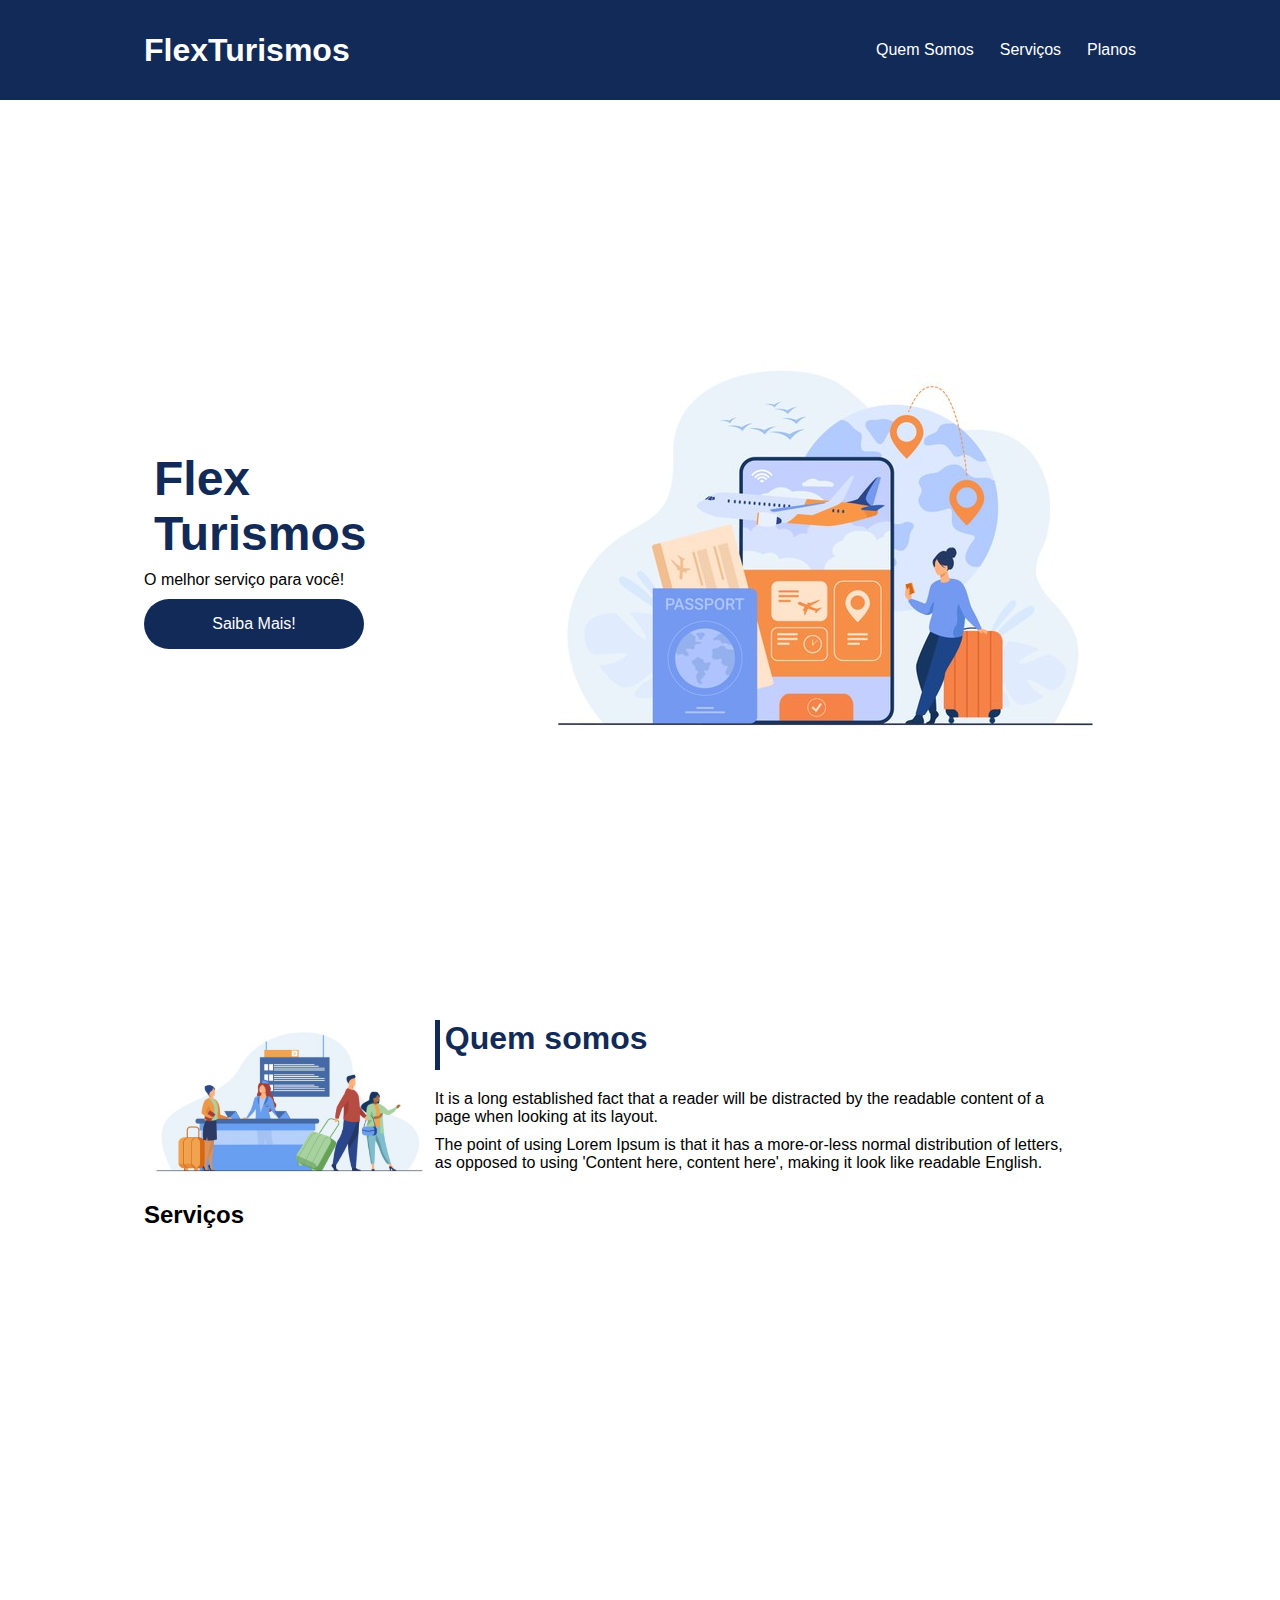
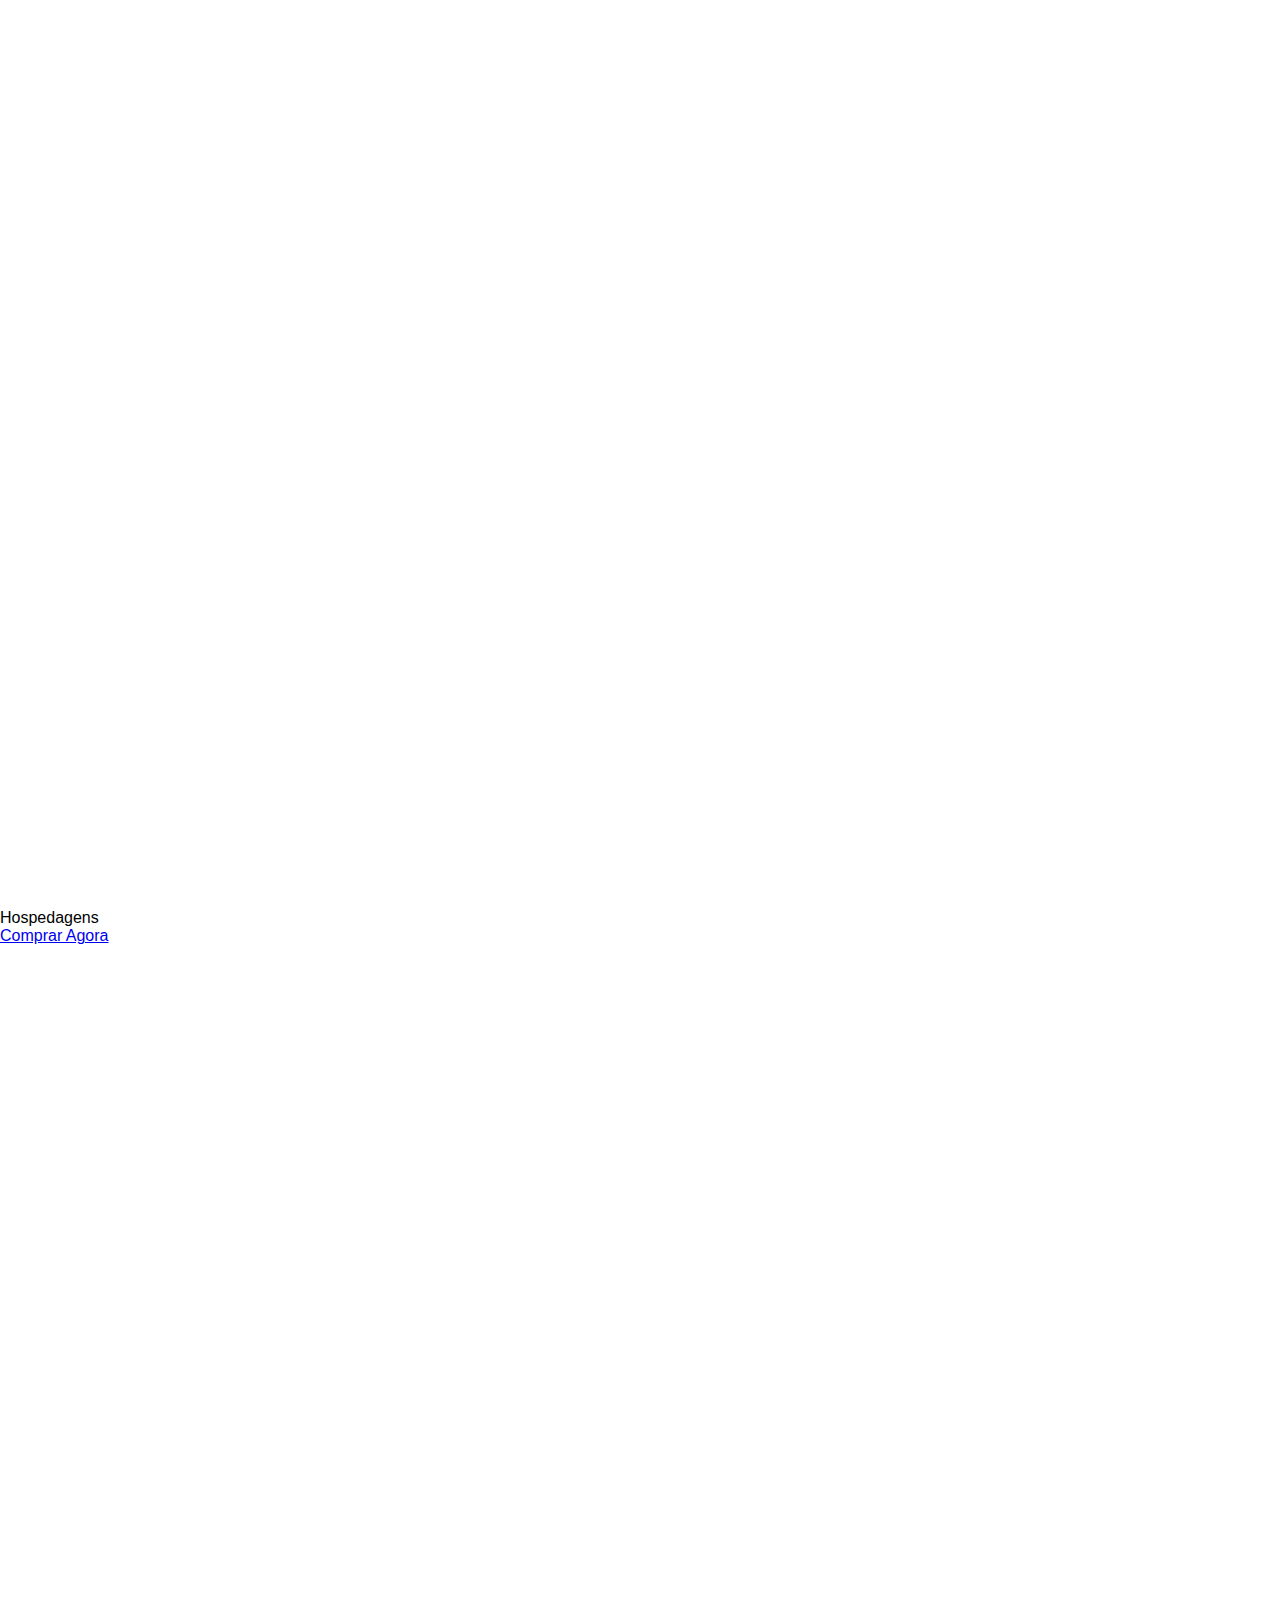
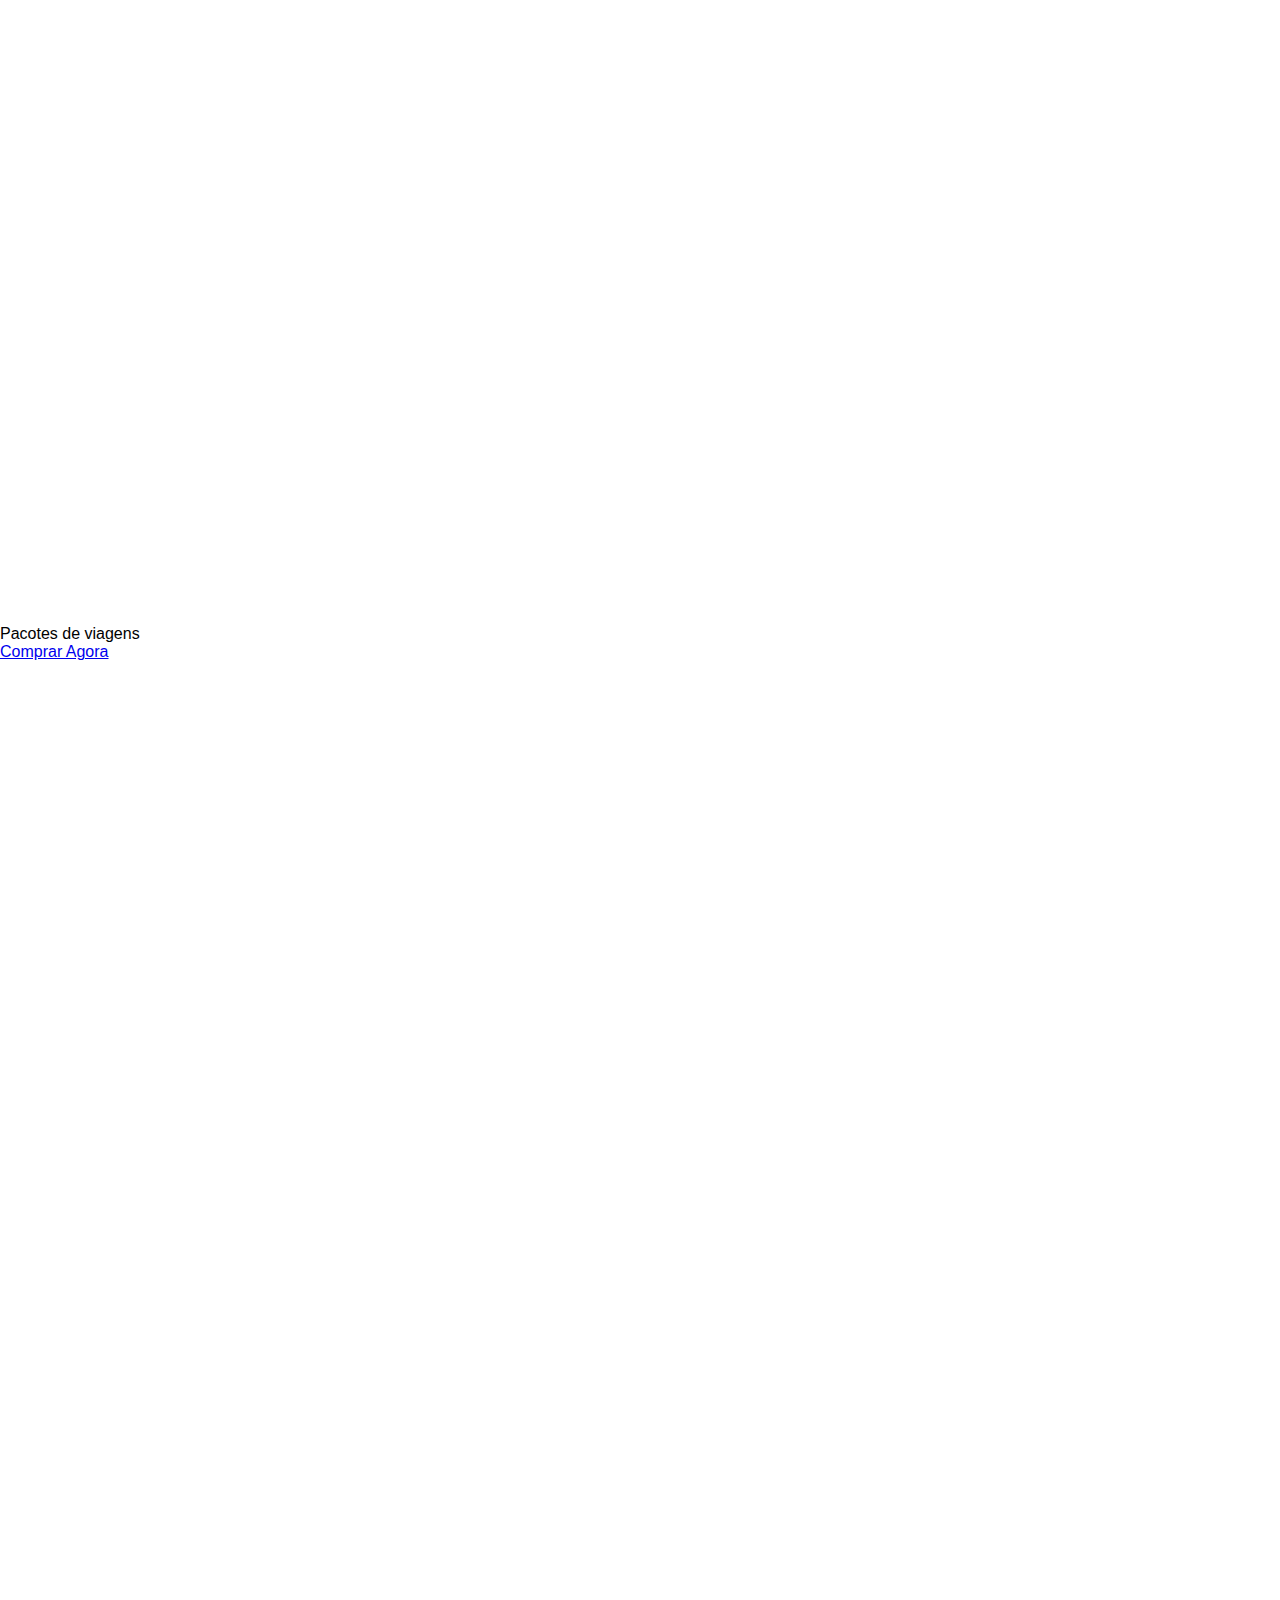
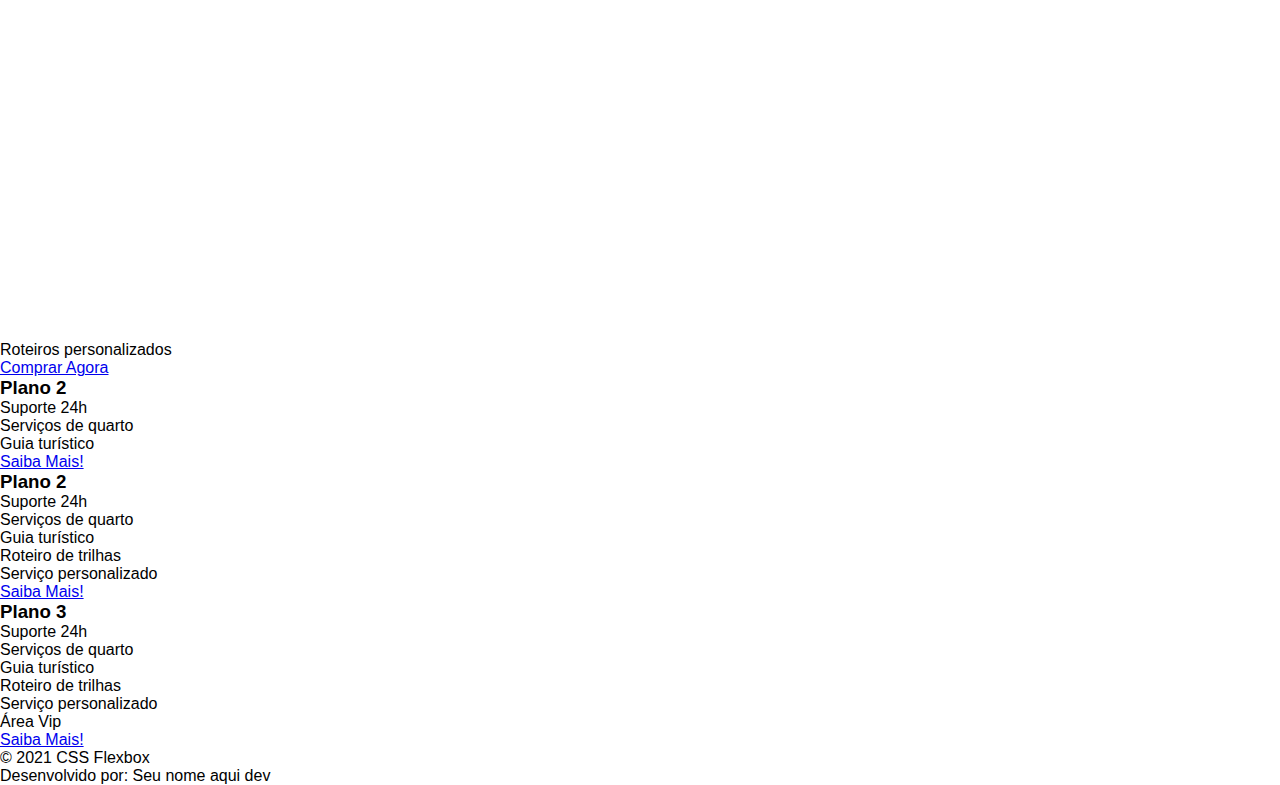
==== flexbox-proj/project-flexbox-dio/flex-projeto/index.html @ 32c7cf20 "Add files via upload" ====
<!DOCTYPE html>
<html lang="pt-br">
<head>
    <meta charset="UTF-8">
    <meta name="viewport" content="width=device-width, initial-scale=1.0">
    <title>Flex Turismos</title>
    <link rel="stylesheet" href="./style.css">
    <link rel="preconnect" href="https://fonts.googleapis.com">
    <link rel="preconnect" href="https://fonts.gstatic.com" crossorigin>
    <link href="https://fonts.googleapis.com/css2?family=Open+Sans:ital,wght@0,300;0,400;0,600;0,700;1,300;1400">
</head>
<body>
    <header>
        <div class="flex-container menu">
            <div><h1>FlexTurismos</h1></div>
            <ul class="list-items">
                <li><a href="#quem-somos">Quem Somos</a></li>
                <li><a href="#servicos">Serviços</a></li>
                <li><a href="#planos">Planos</a></li>
            </div>
        </ul>
    </header>

    <div class="flex-container apresentacao">
        <div class="texto-apresentacao">
            <h1>Flex <br>Turismos</h1>
            <p>O melhor serviço para você!</p>
            <a href="">Saiba Mais!</a>
        </div>

        <div>
            <div><img src="./images/0-main.png" alt="banner de apresentação"></div>
        </div>
    </div>

    <div class="flex-container" id="quem-somos">
        <div>
            <h2>Quem somos</h2>
            <p>It is a long established fact that a reader will be distracted by the readable content of a page when looking at its layout. </p>
            <p>The point of using Lorem Ipsum is that it has a more-or-less normal distribution of letters, as opposed to using 'Content here, content here', making it look like readable English.</p>
        </div>

        <div>
            <img src="./images/1-quem-somos.png" alt="balcão de atendimento">
        </div>
    </div>

    <div>
        <div class="flex-container">
            <h2>Serviços</h2>
        </div>

        <div>
            <div>
                <div><img src="./images/icon-2.png" alt="hospedagens"></div>
                <p>Hospedagens</p>
                <a href="#">Comprar Agora</a>
            </div>

            <div>
               <div><img src="./images/icon-1.png" alt="pacote de viagens"></div>
               <p>Pacotes de viagens</p>
               <a href="#">Comprar Agora</a>
            </div>

            <div>
                <div><img src="./images/icon-3.png" alt="roteiros personalizados"></div>
                <p>Roteiros personalizados</p>
                <a href="#">Comprar Agora</a>
            </div>

        </div>
    </div>

    <div>

        <div>
            <h3>Plano 2</h3>
            <ul>
                <li>Suporte 24h</li>
                <li>Serviços de quarto</li>
                <li>Guia turístico</li>
            </ul>
            <a href="#">Saiba Mais!</a>
        </div>

        <div>
            <h3>Plano 2</h3>
            <ul>
                <li>Suporte 24h</li>
                <li>Serviços de quarto</li>
                <li>Guia turístico</li>
                <li>Roteiro de trilhas</li>
                <li>Serviço personalizado</li>
            </ul>
            <a href="#">Saiba Mais!</a>
        </div>

        <div>
            <h3>Plano 3</h3>
            <ul>
                <li>Suporte 24h</li>
                <li>Serviços de quarto</li>
                <li>Guia turístico</li>
                <li>Roteiro de trilhas</li>
                <li>Serviço personalizado</li>
                <li>Área Vip</li>
            </ul>
            <a href="#">Saiba Mais!</a>
        </div>
    </div>

    <footer>
        <p>&copy; 2021 CSS Flexbox</p>
        <p>Desenvolvido por: Seu nome aqui dev</p>
    </footer>
</body>
</html>
---- flexbox-proj/project-flexbox-dio/flex-projeto/style.css ----
* {
  margin: 0;
  padding: 0;
  font-family: "Open Sans", sans-serif;
}

ul {
  list-style: none;
  margin: 0;
  padding: 0;
}

ul li a {
  text-decoration: none;
}

div img{
  display: block;
  width: 100%;

}

.flex-container {
  display: flex;
  max-width: 992px;
  margin: auto;
  width: 100%;
}

header {
  background-color: #122a57;
  height: 100px;
  display: flex;
  align-items: center;
  color: #fff;
}

header .list-items {
  display: flex;
  max-width: 260px;
  width: 100%;
  justify-content: space-between;
  align-items: center;
}

.list-items li a {
  color: #fff;
}

header .menu {
  justify-content: space-between;
}

.apresentacao {
  height: 100vh;
  align-items: center;
  justify-content: space-between;
}

.apresentacao .texto-apresentacao {
  min-height: 200px;
}

.texto-apresentacao h1 {
  color: #122a57;
  font-size: 48px;
  margin: 10px;
}

.texto-apresentacao a {
  background-color: #122a57;
  color: #fff;
  text-align: center;
  border-radius: 30px;
  width: 220px;
  display: block;
  text-decoration: none;
  height: 50px;
  line-height: 50px;
  margin-top: 10px;
  margin-bottom: 10px;
}

#quem-somos {
  flex-direction: row-reverse;
  align-items: center;
  justify-content: space-between;
}

#quem-somos h2{
  font-size: 32px;
  color: #122a57;
  display: flex;
  margin-bottom: 20px;

}

#quem-somos h2::before{
  content: "";
  height: 50px;
  width: 5px;
  margin-right: 5px;
  background-color: #122a57;
  position: relative;
}

#quem-somos p{
  margin-bottom: 10px;
  width: 90%;
}
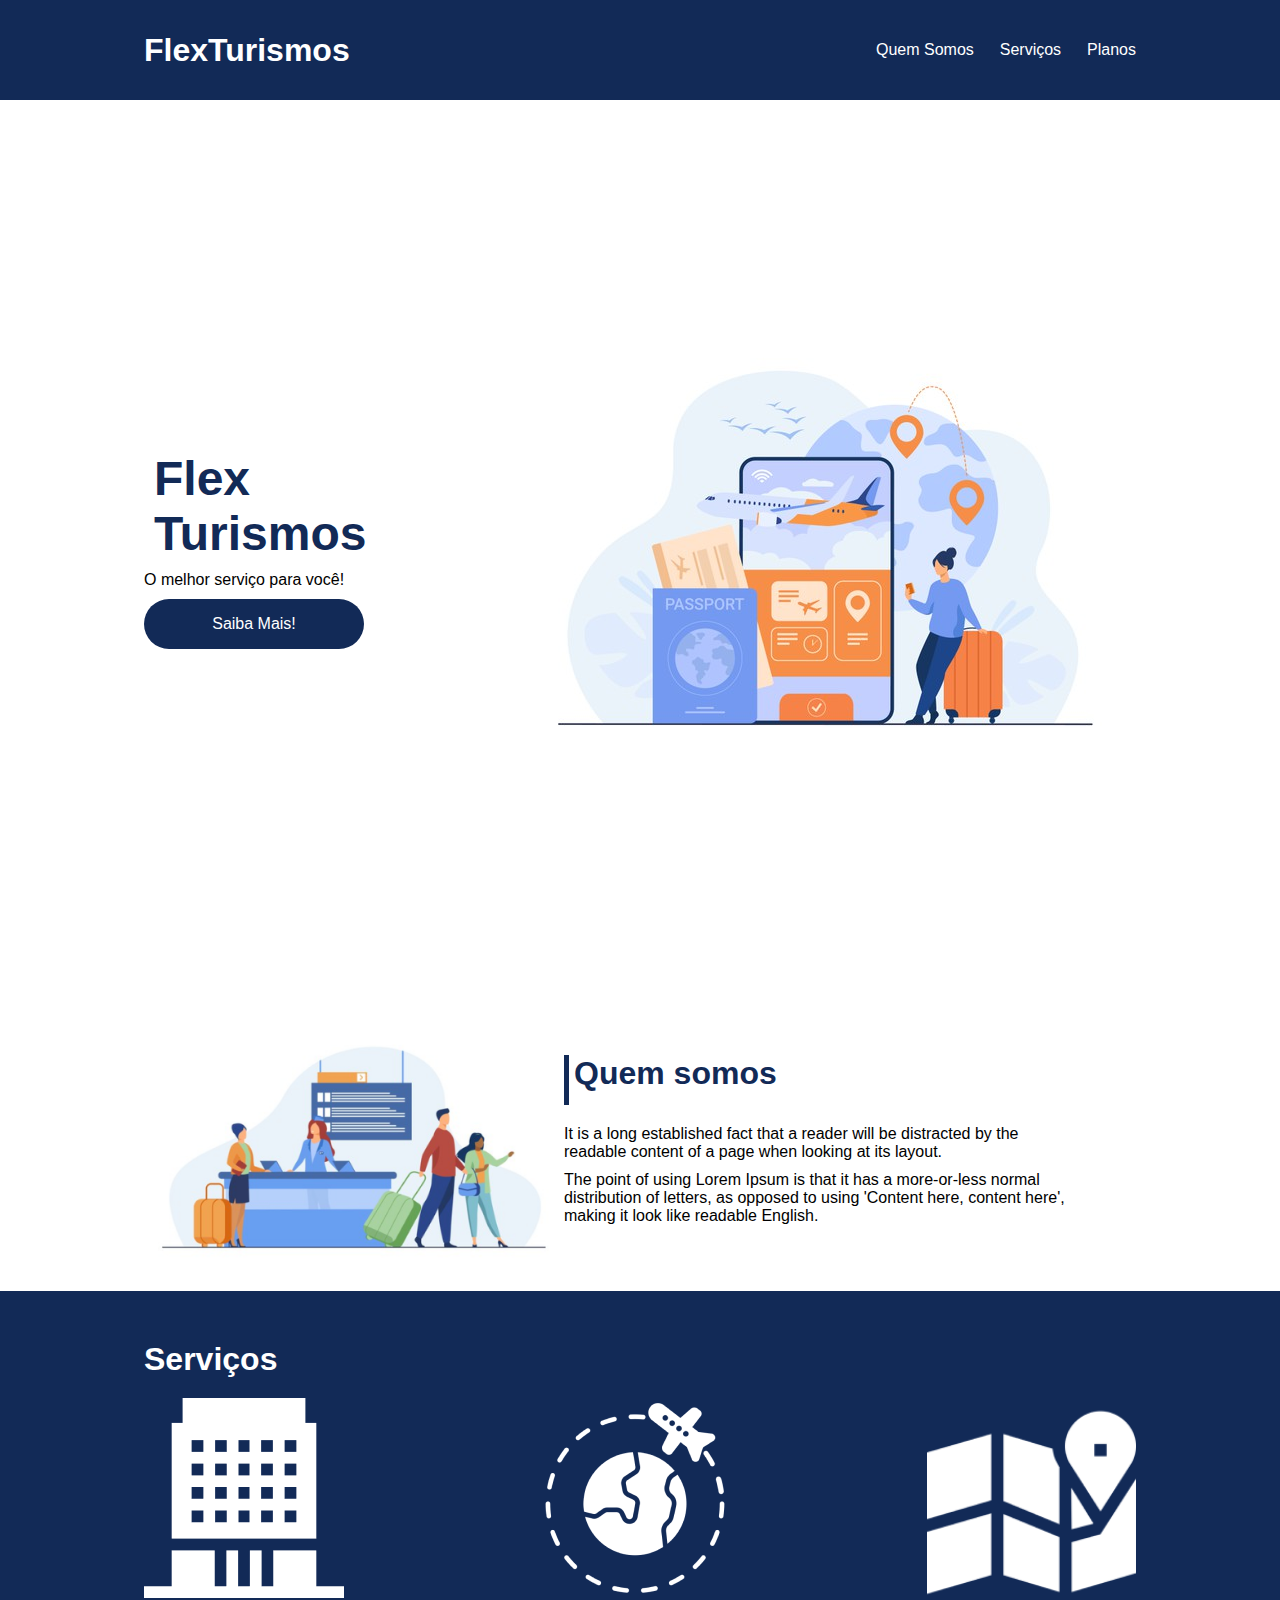
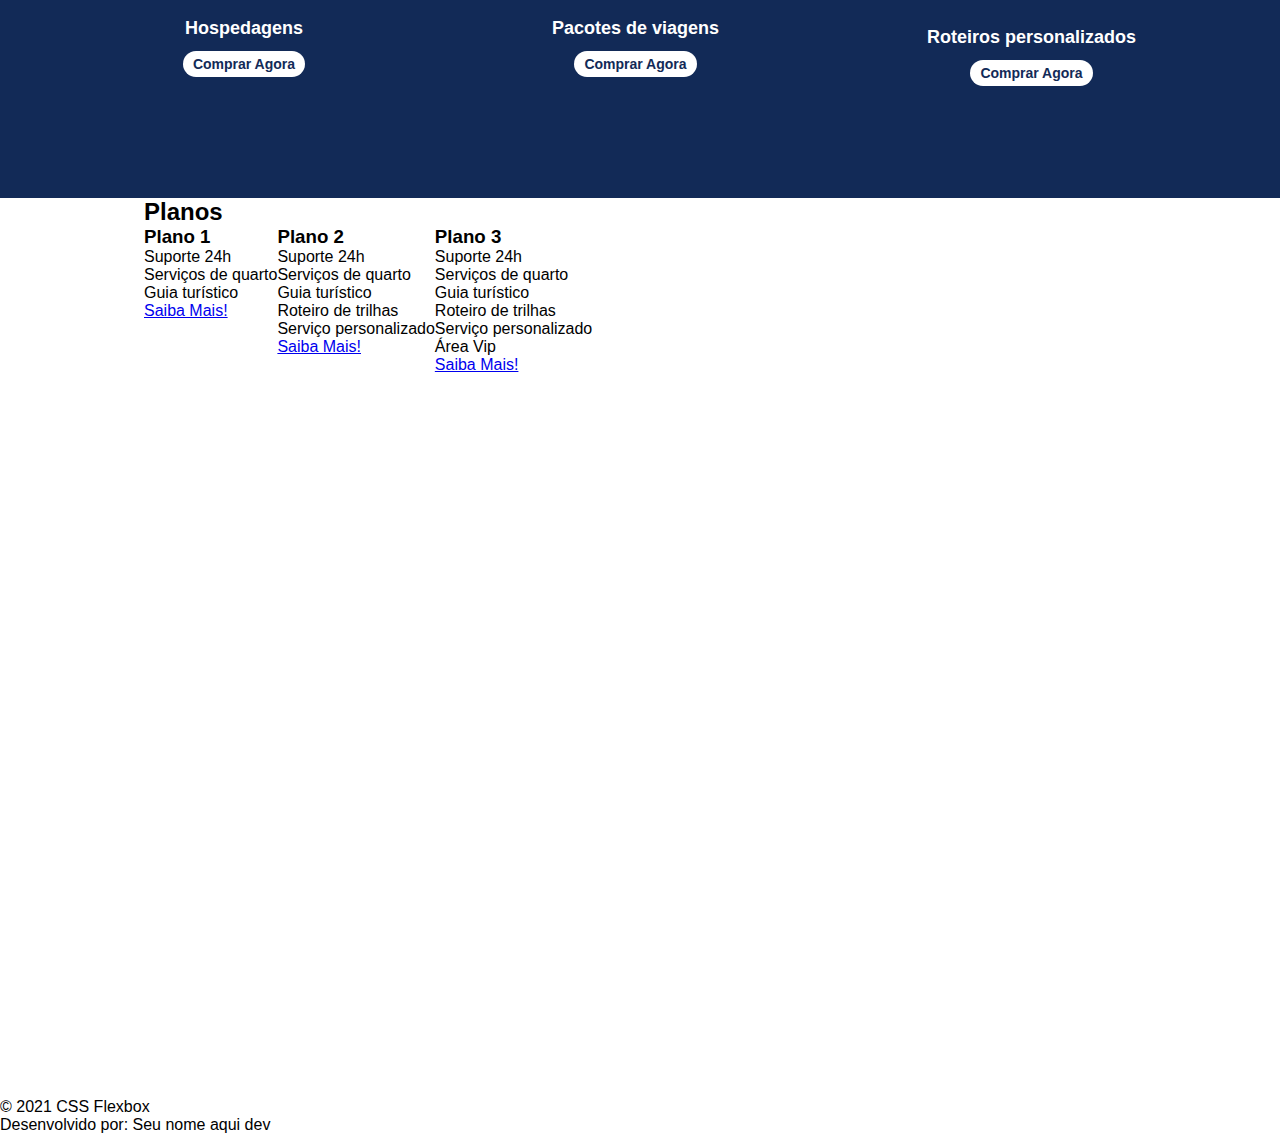
==== commit fb07543e: "update of the project" ====
--- a/flexbox-proj/project-flexbox-dio/flex-projeto/index.html
+++ b/flexbox-proj/project-flexbox-dio/flex-projeto/index.html
@@ -45,69 +45,72 @@
         </div>
     </div>
 
-    <div>
-        <div class="flex-container">
-            <h2>Serviços</h2>
-        </div>
+    <div class="container-externo">
+        <div class="flex-container" id="servicos">
+            <div>
+                <h2>Serviços</h2>
+            </div> 
 
-        <div>
-            <div>
-                <div><img src="./images/icon-2.png" alt="hospedagens"></div>
-                <p>Hospedagens</p>
-                <a href="#">Comprar Agora</a>
+            <div class="list-servicos">
+                <div class="item-servico">
+                    <div><img src="./images/icon-2.png" alt="hospedagens"></div>
+                    <p>Hospedagens</p>
+                    <a href="#">Comprar Agora</a>
+                </div>
+
+                <div class="item-servico">
+                    <div><img src="./images/icon-1.png" alt="pacote de viagens"></div>
+                    <p>Pacotes de viagens</p>
+                    <a href="#">Comprar Agora</a>
+                </div>
+
+                <div class="item-servico">
+                    <div><img src="./images/icon-3.png" alt="roteiros personalizados"></div>
+                    <p>Roteiros personalizados</p>
+                    <a href="#">Comprar Agora</a>
+                </div>
             </div>
-
-            <div>
-               <div><img src="./images/icon-1.png" alt="pacote de viagens"></div>
-               <p>Pacotes de viagens</p>
-               <a href="#">Comprar Agora</a>
-            </div>
-
-            <div>
-                <div><img src="./images/icon-3.png" alt="roteiros personalizados"></div>
-                <p>Roteiros personalizados</p>
-                <a href="#">Comprar Agora</a>
-            </div>
-
         </div>
     </div>
 
-    <div>
-
-        <div>
-            <h3>Plano 2</h3>
-            <ul>
-                <li>Suporte 24h</li>
-                <li>Serviços de quarto</li>
-                <li>Guia turístico</li>
-            </ul>
-            <a href="#">Saiba Mais!</a>
-        </div>
-
-        <div>
-            <h3>Plano 2</h3>
-            <ul>
-                <li>Suporte 24h</li>
-                <li>Serviços de quarto</li>
-                <li>Guia turístico</li>
-                <li>Roteiro de trilhas</li>
-                <li>Serviço personalizado</li>
-            </ul>
-            <a href="#">Saiba Mais!</a>
-        </div>
-
-        <div>
-            <h3>Plano 3</h3>
-            <ul>
-                <li>Suporte 24h</li>
-                <li>Serviços de quarto</li>
-                <li>Guia turístico</li>
-                <li>Roteiro de trilhas</li>
-                <li>Serviço personalizado</li>
-                <li>Área Vip</li>
-            </ul>
-            <a href="#">Saiba Mais!</a>
-        </div>
+    <div class="flex-container" id="planos">
+        <div><h2>Planos</h2></div>
+            <div class="list-planos">
+                <div class="item-plano">
+                    <h3>Plano 1</h3>
+                    <ul>
+                        <li>Suporte 24h</li>
+                        <li>Serviços de quarto</li>
+                        <li>Guia turístico</li>
+                    </ul>
+                    <a href="#">Saiba Mais!</a>
+                </div>
+        
+                <div class="item-plano">
+                    <h3>Plano 2</h3>
+                    <ul>
+                        <li>Suporte 24h</li>
+                        <li>Serviços de quarto</li>
+                        <li>Guia turístico</li>
+                        <li>Roteiro de trilhas</li>
+                        <li>Serviço personalizado</li>
+                    </ul>
+                    <a href="#">Saiba Mais!</a>
+                </div>
+        
+                <div class="item-plano">
+                    <h3>Plano 3</h3>
+                    <ul>
+                        <li>Suporte 24h</li>
+                        <li>Serviços de quarto</li>
+                        <li>Guia turístico</li>
+                        <li>Roteiro de trilhas</li>
+                        <li>Serviço personalizado</li>
+                        <li>Área Vip</li>
+                    </ul>
+                    <a href="#">Saiba Mais!</a>
+                </div>
+            </div>
     </div>
 
     <footer>
--- a/flexbox-proj/project-flexbox-dio/flex-projeto/style.css
+++ b/flexbox-proj/project-flexbox-dio/flex-projeto/style.css
@@ -14,10 +14,9 @@
   text-decoration: none;
 }
 
-div img{
+div img {
   display: block;
   width: 100%;
-
 }
 
 .flex-container {
@@ -87,15 +86,14 @@
   justify-content: space-between;
 }
 
-#quem-somos h2{
+#quem-somos h2 {
   font-size: 32px;
   color: #122a57;
   display: flex;
   margin-bottom: 20px;
-
 }
 
-#quem-somos h2::before{
+#quem-somos h2::before {
   content: "";
   height: 50px;
   width: 5px;
@@ -104,8 +102,72 @@
   position: relative;
 }
 
-#quem-somos p{
+#quem-somos p {
   margin-bottom: 10px;
   width: 90%;
 }
 
+#quem-somos img {
+  min-width: 420px;
+}
+
+.container-externo {
+  background-color: #122a57;
+  width: 100%;
+}
+
+#servicos {
+  flex-direction: column;
+  padding-top: 50px;
+  padding-bottom: 100px;
+}
+
+#servicos h2 {
+  color: #fff;
+  font-size: 32px;
+  margin-bottom: 20px;
+}
+.list-servicos {
+  display: flex;
+  justify-content: space-between;
+}
+
+.list-servicos .item-servico {
+  text-align: center;
+}
+
+.item-servico a {
+  width: 220px;
+  background-color: #fff;
+  border-radius: 30px;
+  height: 50px;
+  text-align: center;
+  margin-top: 20px;
+  line-height: 50px;
+  padding: 5px 10px;
+  text-decoration: none;
+  color: #122a57;
+  font-size: 14px;
+  font-weight: 700;
+}
+
+.item-servico p {
+  font-weight: 700;
+  font-size: 18px;
+  color: #fff;
+  margin-top: 20px;
+}
+
+.item.servico img {
+  width: 80%;
+  margin: auto;
+}
+
+#planos {
+  flex-direction: column;
+  min-height: 100vh;
+}
+
+.list-planos {
+  display: flex;
+}
